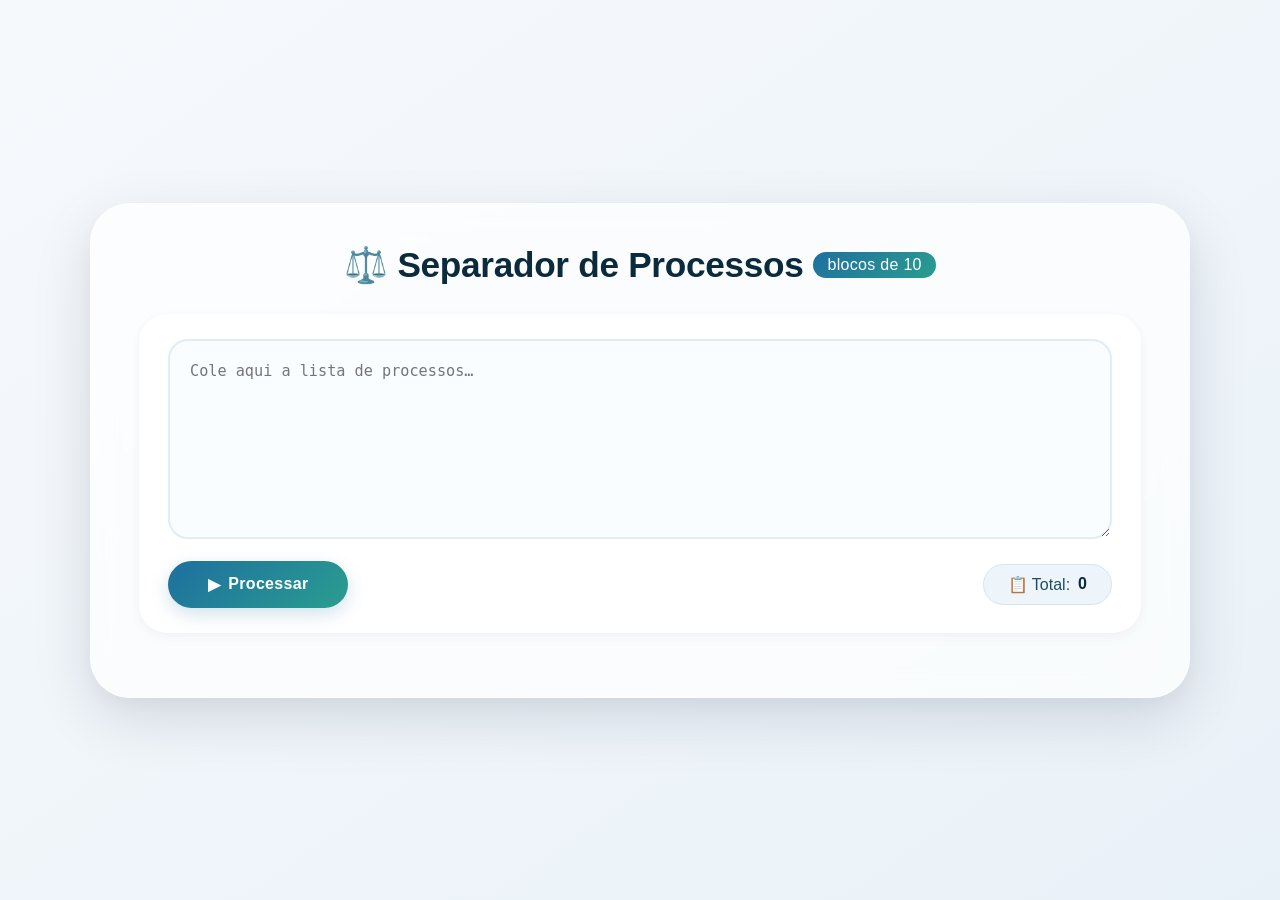
==== blocos10.html @ b1be40ea "Create blocos10.html" ====
<!DOCTYPE html>
<html lang="pt-BR">
<head>
    <meta charset="UTF-8" />
    <meta name="viewport" content="width=device-width, initial-scale=1.0"/>
    <title>Separador de Processos em Blocos de 10</title>

    <style>
        * {
            margin: 0;
            padding: 0;
            box-sizing: border-box;
        }

        body {
            font-family: 'Segoe UI', Tahoma, Geneva, Verdana, sans-serif;
            min-height: 100vh;
            background: linear-gradient(145deg, #f6f9fc 0%, #e9f1f8 100%);
            display: flex;
            justify-content: center;
            align-items: center;
            padding: 24px;
        }

        .container {
            max-width: 1100px;
            width: 100%;
            background: rgba(255, 255, 255, 0.7);
            backdrop-filter: blur(12px);
            -webkit-backdrop-filter: blur(12px);
            border-radius: 40px;
            padding: 40px 48px;
            box-shadow: 0 20px 60px rgba(0, 20, 40, 0.12), 0 8px 24px rgba(0, 0, 0, 0.04);
            border: 1px solid rgba(255, 255, 255, 0.5);
            transition: all 0.2s ease;
        }

        h1 {
            font-size: 2.2rem;
            font-weight: 600;
            letter-spacing: -0.3px;
            color: #0b2a3b;
            text-align: center;
            margin-bottom: 28px;
            display: flex;
            align-items: center;
            justify-content: center;
            gap: 10px;
            flex-wrap: wrap;
        }

        h1 span {
            background: linear-gradient(135deg, #1e6f9f, #2a9d8f);
            padding: 4px 14px;
            border-radius: 40px;
            font-size: 1rem;
            font-weight: 500;
            color: white;
            letter-spacing: 0.3px;
        }

        .card {
            background: white;
            border-radius: 28px;
            padding: 24px 28px;
            box-shadow: 0 6px 18px rgba(0, 0, 0, 0.02), 0 2px 8px rgba(0, 20, 30, 0.04);
            margin-bottom: 24px;
            border: 1px solid rgba(255, 255, 255, 0.8);
            transition: 0.25s ease;
        }

        .card:hover {
            box-shadow: 0 12px 32px rgba(0, 30, 50, 0.08);
        }

        textarea {
            width: 100%;
            height: 200px;
            padding: 18px 20px;
            font-size: 0.95rem;
            font-family: 'Segoe UI', 'Monaco', monospace;
            border: 2px solid #e2ecf5;
            border-radius: 20px;
            background: #fafdff;
            resize: vertical;
            transition: 0.2s;
            color: #12344a;
            line-height: 1.6;
        }

        textarea:focus {
            outline: none;
            border-color: #2a9d8f;
            box-shadow: 0 0 0 5px rgba(42, 157, 143, 0.15);
            background: white;
        }

        .toolbar {
            display: flex;
            flex-wrap: wrap;
            align-items: center;
            justify-content: space-between;
            margin-top: 18px;
            gap: 12px;
        }

        .btn-primary {
            background: linear-gradient(135deg, #1e6f9f, #2a9d8f);
            border: none;
            padding: 14px 40px;
            border-radius: 60px;
            color: white;
            font-weight: 600;
            font-size: 1rem;
            letter-spacing: 0.3px;
            cursor: pointer;
            transition: 0.2s ease;
            box-shadow: 0 6px 18px rgba(30, 111, 159, 0.2);
            display: inline-flex;
            align-items: center;
            gap: 8px;
        }

        .btn-primary:hover {
            transform: scale(1.02);
            box-shadow: 0 10px 28px rgba(30, 111, 159, 0.3);
            background: linear-gradient(135deg, #1b6290, #238b7e);
        }

        .btn-primary:active {
            transform: scale(0.97);
        }

        .total-badge {
            background: #eef5fa;
            padding: 10px 24px;
            border-radius: 60px;
            font-weight: 500;
            color: #1e4d66;
            font-size: 1rem;
            border: 1px solid #d6e4ef;
            backdrop-filter: blur(4px);
            display: inline-flex;
            align-items: center;
            gap: 8px;
        }

        .total-badge strong {
            font-weight: 700;
            color: #0b2a3b;
        }

        .bloco-grid {
            display: flex;
            flex-direction: column;
            gap: 18px;
            margin-top: 8px;
        }

        .bloco {
            background: white;
            border-radius: 24px;
            padding: 18px 24px 22px;
            border: 1px solid #e3edf6;
            box-shadow: 0 4px 12px rgba(0, 0, 0, 0.02);
            transition: 0.2s;
            animation: fadeSlide 0.3s ease both;
        }

        .bloco:hover {
            border-color: #b6d2e8;
            box-shadow: 0 8px 24px rgba(0, 30, 50, 0.06);
        }

        .bloco-header {
            display: flex;
            flex-wrap: wrap;
            align-items: center;
            justify-content: space-between;
            margin-bottom: 12px;
            gap: 10px;
        }

        .bloco-titulo {
            font-weight: 600;
            font-size: 1.1rem;
            color: #1e4d66;
            background: #e7f0f8;
            padding: 4px 18px;
            border-radius: 60px;
            letter-spacing: -0.1px;
            display: inline-block;
        }

        .btn-copy {
            background: transparent;
            border: 1.5px solid #c7dae9;
            padding: 8px 22px;
            border-radius: 60px;
            font-weight: 500;
            font-size: 0.85rem;
            color: #1e5b7a;
            cursor: pointer;
            transition: 0.15s;
            display: inline-flex;
            align-items: center;
            gap: 6px;
            background: #f8fcff;
        }

        .btn-copy:hover {
            background: #1e6f9f;
            border-color: #1e6f9f;
            color: white;
            box-shadow: 0 4px 12px rgba(30, 111, 159, 0.25);
        }

        .btn-copy:active {
            transform: scale(0.94);
        }

        .resultado {
            font-family: 'SF Mono', 'Fira Code', 'Consolas', monospace;
            font-size: 0.92rem;
            background: #f7faff;
            padding: 16px 20px;
            border-radius: 18px;
            border: 1px solid #e6eff7;
            word-break: break-all;
            line-height: 1.7;
            color: #12344a;
            margin-top: 4px;
            transition: 0.2s;
        }

        .resultado:hover {
            background: #f4fafe;
            border-color: #cfe0ed;
        }

        /* toast de copiado */
        .toast {
            position: fixed;
            bottom: 30px;
            left: 50%;
            transform: translateX(-50%) translateY(100px);
            background: #0b2a3b;
            color: #f0f9ff;
            padding: 14px 32px;
            border-radius: 60px;
            font-weight: 500;
            font-size: 0.95rem;
            box-shadow: 0 12px 40px rgba(0, 0, 0, 0.2);
            opacity: 0;
            transition: 0.3s cubic-bezier(0.22, 1, 0.36, 1);
            pointer-events: none;
            backdrop-filter: blur(6px);
            border: 1px solid rgba(255, 255, 255, 0.08);
        }

        .toast.show {
            opacity: 1;
            transform: translateX(-50%) translateY(0);
        }

        @keyframes fadeSlide {
            0% {
                opacity: 0;
                transform: translateY(10px);
            }
            100% {
                opacity: 1;
                transform: translateY(0);
            }
        }

        /* responsivo */
        @media (max-width: 640px) {
            .container {
                padding: 20px 16px;
            }
            h1 {
                font-size: 1.6rem;
            }
            .toolbar {
                flex-direction: column;
                align-items: stretch;
            }
            .btn-primary {
                justify-content: center;
            }
            .bloco-header {
                flex-direction: column;
                align-items: flex-start;
            }
            .resultado {
                font-size: 0.8rem;
                padding: 14px;
            }
        }
    </style>
</head>
<body>

<div class="container">

    <h1>
        ⚖️ Separador de Processos
        <span>blocos de 10</span>
    </h1>

    <div class="card">
        <textarea id="entrada" placeholder="Cole aqui a lista de processos…"></textarea>

        <div class="toolbar">
            <button class="btn-primary" onclick="processar()">
                <span>▶</span> Processar
            </button>
            <div class="total-badge" id="total">
                📋 Total: <strong id="contador">0</strong>
            </div>
        </div>
    </div>

    <div id="saida" class="bloco-grid"></div>

</div>

<!-- toast -->
<div id="toast" class="toast">✅ Copiado!</div>

<script>
    function processar() {
        const entrada = document.getElementById("entrada");
        const texto = entrada.value;

        const regex = /\d\.\d{4}\.\d{2}\.\d{3}\-\d\/\d{3}|\d\.\d{4}\.\d{2}\.\d{3}\.\d-\d\/\d{3}|\d\.\d{4}\.\d{2}\.\d{3}\.\d{3}\-\d\/\d{3}/g;

        let processos = texto.match(regex) || [];

        const contador = document.getElementById("contador");
        contador.textContent = processos.length;

        const saida = document.getElementById("saida");
        let html = "";

        for (let i = 0; i < processos.length; i += 10) {
            const bloco = processos.slice(i, i + 10).join(";");
            const numero = Math.floor(i / 10) + 1;
            const blocoEscapado = bloco.replace(/`/g, '\\`').replace(/\$/g, '\\$');

            html += `
                <div class="bloco">
                    <div class="bloco-header">
                        <span class="bloco-titulo">📌 Bloco ${numero}</span>
                        <button class="btn-copy" onclick="copiar('${blocoEscapado}')">
                            📋 Copiar
                        </button>
                    </div>
                    <div class="resultado">${bloco}</div>
                </div>
            `;
        }

        saida.innerHTML = html || `<p style="padding: 24px; text-align: center; color: #5a7e97;">Nenhum processo encontrado.</p>`;
    }

    function copiar(texto) {
        navigator.clipboard.writeText(texto).then(() => {
            const toast = document.getElementById("toast");
            toast.classList.add("show");
            clearTimeout(window._toastTimer);
            window._toastTimer = setTimeout(() => {
                toast.classList.remove("show");
            }, 2000);
        }).catch(() => {
            // fallback
            const area = document.createElement("textarea");
            area.value = texto;
            document.body.appendChild(area);
            area.select();
            document.execCommand("copy");
            document.body.removeChild(area);

            const toast = document.getElementById("toast");
            toast.classList.add("show");
            clearTimeout(window._toastTimer);
            window._toastTimer = setTimeout(() => {
                toast.classList.remove("show");
            }, 2000);
        });
    }

    // Opcional: processar ao colar com Ctrl+Enter
    document.getElementById("entrada").addEventListener("keydown", function(e) {
        if ((e.ctrlKey || e.metaKey) && e.key === "Enter") {
            processar();
        }
    });
</script>

</body>
</html>
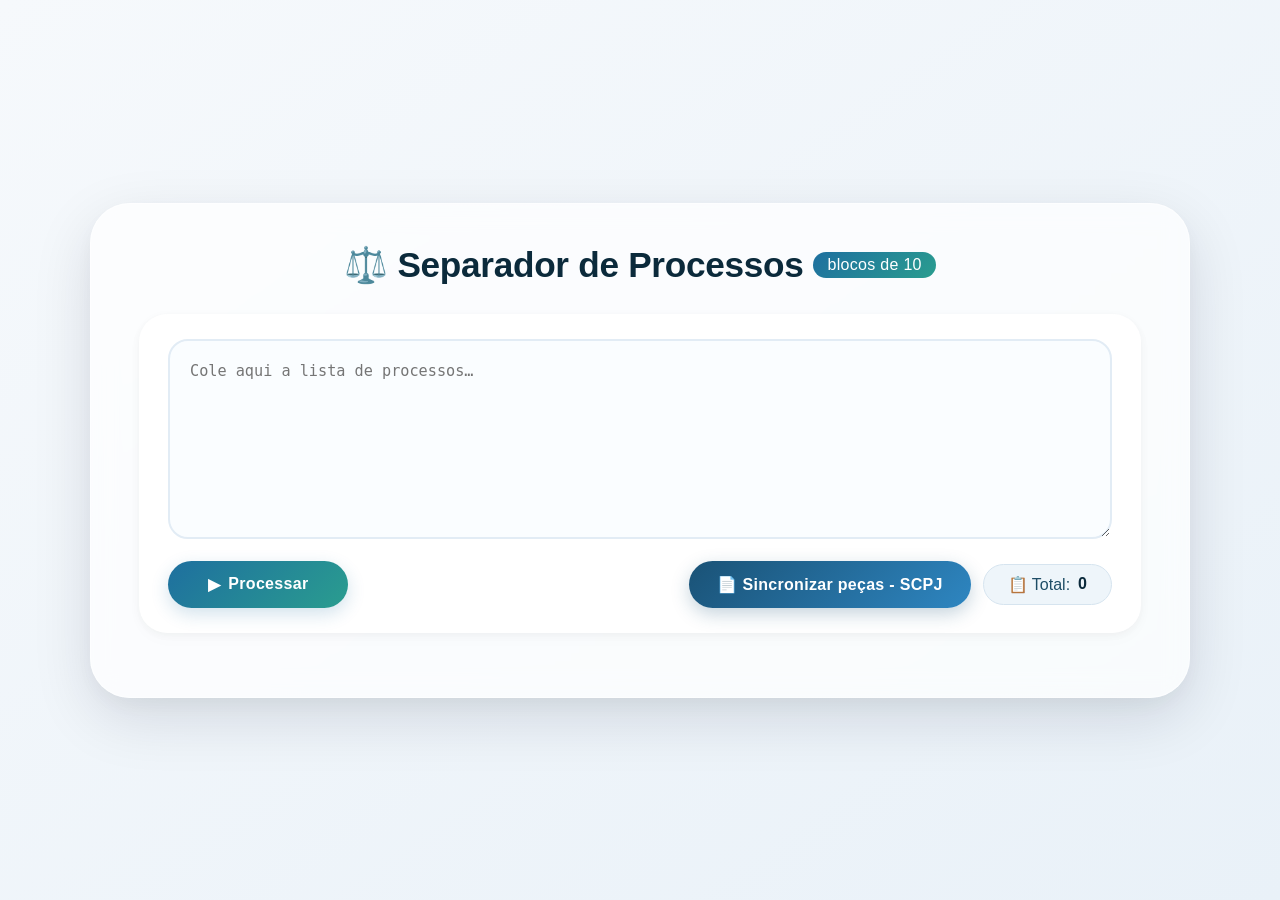
==== commit 1621f29e: "Update blocos10.html" ====
--- a/blocos10.html
+++ b/blocos10.html
@@ -131,6 +131,34 @@
             transform: scale(0.97);
         }
 
+        .btn-mpmg {
+            background: linear-gradient(135deg, #1a5276, #2e86c1);
+            border: none;
+            padding: 14px 28px;
+            border-radius: 60px;
+            color: white;
+            font-weight: 600;
+            font-size: 1rem;
+            letter-spacing: 0.3px;
+            cursor: pointer;
+            transition: 0.2s ease;
+            box-shadow: 0 6px 18px rgba(26, 82, 118, 0.25);
+            display: inline-flex;
+            align-items: center;
+            gap: 8px;
+            text-decoration: none;
+        }
+
+        .btn-mpmg:hover {
+            transform: scale(1.02);
+            box-shadow: 0 10px 28px rgba(26, 82, 118, 0.35);
+            background: linear-gradient(135deg, #154360, #2471a3);
+        }
+
+        .btn-mpmg:active {
+            transform: scale(0.97);
+        }
+
         .total-badge {
             background: #eef5fa;
             padding: 10px 24px;
@@ -238,6 +266,13 @@
             border-color: #cfe0ed;
         }
 
+        .toolbar-right {
+            display: flex;
+            flex-wrap: wrap;
+            align-items: center;
+            gap: 12px;
+        }
+
         /* toast de copiado */
         .toast {
             position: fixed;
@@ -286,8 +321,13 @@
                 flex-direction: column;
                 align-items: stretch;
             }
-            .btn-primary {
+            .toolbar-right {
+                flex-direction: column;
+                width: 100%;
+            }
+            .btn-primary, .btn-mpmg {
                 justify-content: center;
+                width: 100%;
             }
             .bloco-header {
                 flex-direction: column;
@@ -296,6 +336,9 @@
             .resultado {
                 font-size: 0.8rem;
                 padding: 14px;
+            }
+            .total-badge {
+                justify-content: center;
             }
         }
     </style>
@@ -316,8 +359,13 @@
             <button class="btn-primary" onclick="processar()">
                 <span>▶</span> Processar
             </button>
-            <div class="total-badge" id="total">
-                📋 Total: <strong id="contador">0</strong>
+            <div class="toolbar-right">
+                <a class="btn-mpmg" href="https://aplicacao.mpmg.mp.br/scpj/f/t/gedoc/atualizarpecasman" target="_blank">
+                    📄 Sincronizar peças - SCPJ
+                </a>
+                <div class="total-badge" id="total">
+                    📋 Total: <strong id="contador">0</strong>
+                </div>
             </div>
         </div>
     </div>
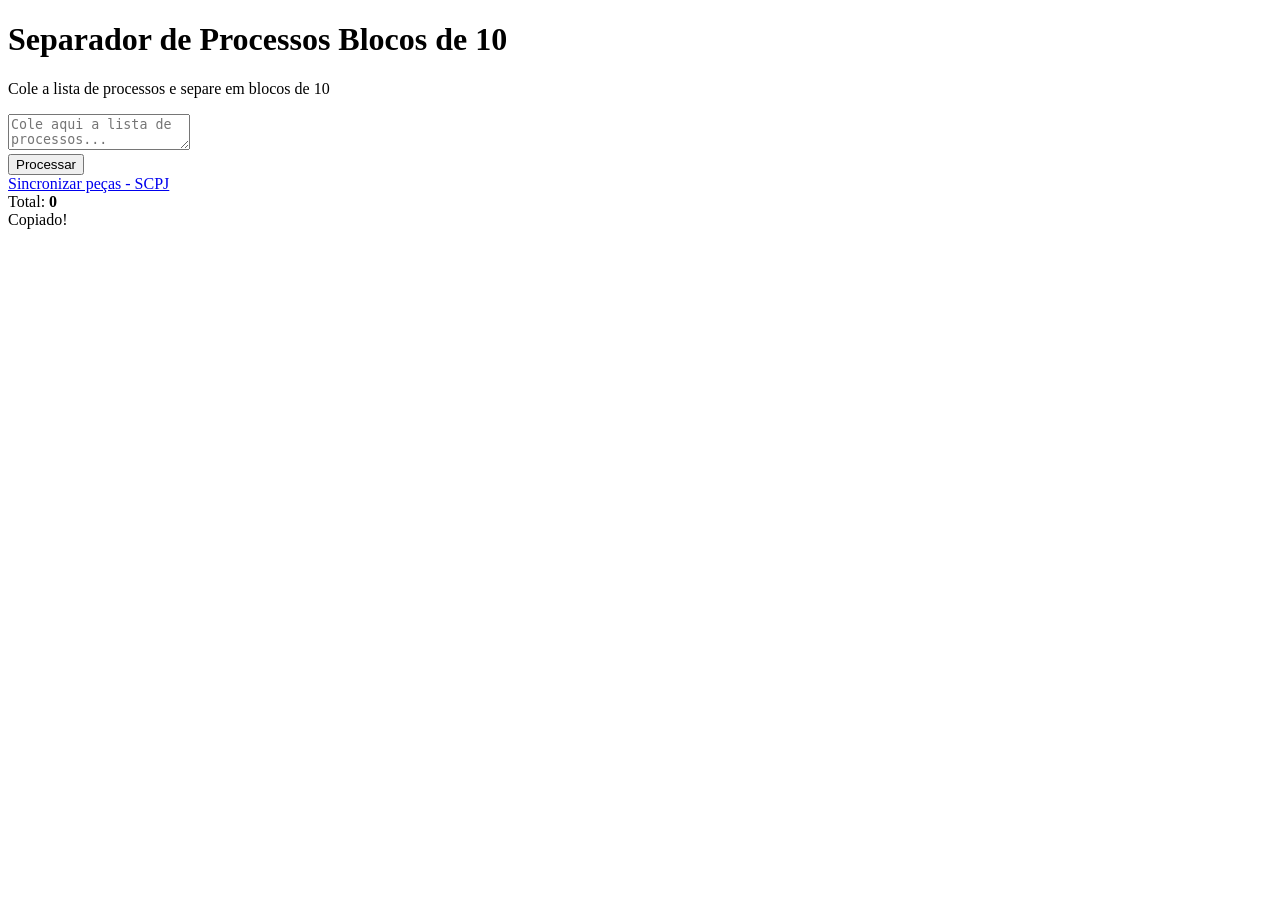
==== commit 57a3f096: "Update blocos10.html" ====
--- a/blocos10.html
+++ b/blocos10.html
@@ -4,367 +4,30 @@
     <meta charset="UTF-8" />
     <meta name="viewport" content="width=device-width, initial-scale=1.0"/>
     <title>Separador de Processos em Blocos de 10</title>
-
-    <style>
-        * {
-            margin: 0;
-            padding: 0;
-            box-sizing: border-box;
-        }
-
-        body {
-            font-family: 'Segoe UI', Tahoma, Geneva, Verdana, sans-serif;
-            min-height: 100vh;
-            background: linear-gradient(145deg, #f6f9fc 0%, #e9f1f8 100%);
-            display: flex;
-            justify-content: center;
-            align-items: center;
-            padding: 24px;
-        }
-
-        .container {
-            max-width: 1100px;
-            width: 100%;
-            background: rgba(255, 255, 255, 0.7);
-            backdrop-filter: blur(12px);
-            -webkit-backdrop-filter: blur(12px);
-            border-radius: 40px;
-            padding: 40px 48px;
-            box-shadow: 0 20px 60px rgba(0, 20, 40, 0.12), 0 8px 24px rgba(0, 0, 0, 0.04);
-            border: 1px solid rgba(255, 255, 255, 0.5);
-            transition: all 0.2s ease;
-        }
-
-        h1 {
-            font-size: 2.2rem;
-            font-weight: 600;
-            letter-spacing: -0.3px;
-            color: #0b2a3b;
-            text-align: center;
-            margin-bottom: 28px;
-            display: flex;
-            align-items: center;
-            justify-content: center;
-            gap: 10px;
-            flex-wrap: wrap;
-        }
-
-        h1 span {
-            background: linear-gradient(135deg, #1e6f9f, #2a9d8f);
-            padding: 4px 14px;
-            border-radius: 40px;
-            font-size: 1rem;
-            font-weight: 500;
-            color: white;
-            letter-spacing: 0.3px;
-        }
-
-        .card {
-            background: white;
-            border-radius: 28px;
-            padding: 24px 28px;
-            box-shadow: 0 6px 18px rgba(0, 0, 0, 0.02), 0 2px 8px rgba(0, 20, 30, 0.04);
-            margin-bottom: 24px;
-            border: 1px solid rgba(255, 255, 255, 0.8);
-            transition: 0.25s ease;
-        }
-
-        .card:hover {
-            box-shadow: 0 12px 32px rgba(0, 30, 50, 0.08);
-        }
-
-        textarea {
-            width: 100%;
-            height: 200px;
-            padding: 18px 20px;
-            font-size: 0.95rem;
-            font-family: 'Segoe UI', 'Monaco', monospace;
-            border: 2px solid #e2ecf5;
-            border-radius: 20px;
-            background: #fafdff;
-            resize: vertical;
-            transition: 0.2s;
-            color: #12344a;
-            line-height: 1.6;
-        }
-
-        textarea:focus {
-            outline: none;
-            border-color: #2a9d8f;
-            box-shadow: 0 0 0 5px rgba(42, 157, 143, 0.15);
-            background: white;
-        }
-
-        .toolbar {
-            display: flex;
-            flex-wrap: wrap;
-            align-items: center;
-            justify-content: space-between;
-            margin-top: 18px;
-            gap: 12px;
-        }
-
-        .btn-primary {
-            background: linear-gradient(135deg, #1e6f9f, #2a9d8f);
-            border: none;
-            padding: 14px 40px;
-            border-radius: 60px;
-            color: white;
-            font-weight: 600;
-            font-size: 1rem;
-            letter-spacing: 0.3px;
-            cursor: pointer;
-            transition: 0.2s ease;
-            box-shadow: 0 6px 18px rgba(30, 111, 159, 0.2);
-            display: inline-flex;
-            align-items: center;
-            gap: 8px;
-        }
-
-        .btn-primary:hover {
-            transform: scale(1.02);
-            box-shadow: 0 10px 28px rgba(30, 111, 159, 0.3);
-            background: linear-gradient(135deg, #1b6290, #238b7e);
-        }
-
-        .btn-primary:active {
-            transform: scale(0.97);
-        }
-
-        .btn-mpmg {
-            background: linear-gradient(135deg, #1a5276, #2e86c1);
-            border: none;
-            padding: 14px 28px;
-            border-radius: 60px;
-            color: white;
-            font-weight: 600;
-            font-size: 1rem;
-            letter-spacing: 0.3px;
-            cursor: pointer;
-            transition: 0.2s ease;
-            box-shadow: 0 6px 18px rgba(26, 82, 118, 0.25);
-            display: inline-flex;
-            align-items: center;
-            gap: 8px;
-            text-decoration: none;
-        }
-
-        .btn-mpmg:hover {
-            transform: scale(1.02);
-            box-shadow: 0 10px 28px rgba(26, 82, 118, 0.35);
-            background: linear-gradient(135deg, #154360, #2471a3);
-        }
-
-        .btn-mpmg:active {
-            transform: scale(0.97);
-        }
-
-        .total-badge {
-            background: #eef5fa;
-            padding: 10px 24px;
-            border-radius: 60px;
-            font-weight: 500;
-            color: #1e4d66;
-            font-size: 1rem;
-            border: 1px solid #d6e4ef;
-            backdrop-filter: blur(4px);
-            display: inline-flex;
-            align-items: center;
-            gap: 8px;
-        }
-
-        .total-badge strong {
-            font-weight: 700;
-            color: #0b2a3b;
-        }
-
-        .bloco-grid {
-            display: flex;
-            flex-direction: column;
-            gap: 18px;
-            margin-top: 8px;
-        }
-
-        .bloco {
-            background: white;
-            border-radius: 24px;
-            padding: 18px 24px 22px;
-            border: 1px solid #e3edf6;
-            box-shadow: 0 4px 12px rgba(0, 0, 0, 0.02);
-            transition: 0.2s;
-            animation: fadeSlide 0.3s ease both;
-        }
-
-        .bloco:hover {
-            border-color: #b6d2e8;
-            box-shadow: 0 8px 24px rgba(0, 30, 50, 0.06);
-        }
-
-        .bloco-header {
-            display: flex;
-            flex-wrap: wrap;
-            align-items: center;
-            justify-content: space-between;
-            margin-bottom: 12px;
-            gap: 10px;
-        }
-
-        .bloco-titulo {
-            font-weight: 600;
-            font-size: 1.1rem;
-            color: #1e4d66;
-            background: #e7f0f8;
-            padding: 4px 18px;
-            border-radius: 60px;
-            letter-spacing: -0.1px;
-            display: inline-block;
-        }
-
-        .btn-copy {
-            background: transparent;
-            border: 1.5px solid #c7dae9;
-            padding: 8px 22px;
-            border-radius: 60px;
-            font-weight: 500;
-            font-size: 0.85rem;
-            color: #1e5b7a;
-            cursor: pointer;
-            transition: 0.15s;
-            display: inline-flex;
-            align-items: center;
-            gap: 6px;
-            background: #f8fcff;
-        }
-
-        .btn-copy:hover {
-            background: #1e6f9f;
-            border-color: #1e6f9f;
-            color: white;
-            box-shadow: 0 4px 12px rgba(30, 111, 159, 0.25);
-        }
-
-        .btn-copy:active {
-            transform: scale(0.94);
-        }
-
-        .resultado {
-            font-family: 'SF Mono', 'Fira Code', 'Consolas', monospace;
-            font-size: 0.92rem;
-            background: #f7faff;
-            padding: 16px 20px;
-            border-radius: 18px;
-            border: 1px solid #e6eff7;
-            word-break: break-all;
-            line-height: 1.7;
-            color: #12344a;
-            margin-top: 4px;
-            transition: 0.2s;
-        }
-
-        .resultado:hover {
-            background: #f4fafe;
-            border-color: #cfe0ed;
-        }
-
-        .toolbar-right {
-            display: flex;
-            flex-wrap: wrap;
-            align-items: center;
-            gap: 12px;
-        }
-
-        /* toast de copiado */
-        .toast {
-            position: fixed;
-            bottom: 30px;
-            left: 50%;
-            transform: translateX(-50%) translateY(100px);
-            background: #0b2a3b;
-            color: #f0f9ff;
-            padding: 14px 32px;
-            border-radius: 60px;
-            font-weight: 500;
-            font-size: 0.95rem;
-            box-shadow: 0 12px 40px rgba(0, 0, 0, 0.2);
-            opacity: 0;
-            transition: 0.3s cubic-bezier(0.22, 1, 0.36, 1);
-            pointer-events: none;
-            backdrop-filter: blur(6px);
-            border: 1px solid rgba(255, 255, 255, 0.08);
-        }
-
-        .toast.show {
-            opacity: 1;
-            transform: translateX(-50%) translateY(0);
-        }
-
-        @keyframes fadeSlide {
-            0% {
-                opacity: 0;
-                transform: translateY(10px);
-            }
-            100% {
-                opacity: 1;
-                transform: translateY(0);
-            }
-        }
-
-        /* responsivo */
-        @media (max-width: 640px) {
-            .container {
-                padding: 20px 16px;
-            }
-            h1 {
-                font-size: 1.6rem;
-            }
-            .toolbar {
-                flex-direction: column;
-                align-items: stretch;
-            }
-            .toolbar-right {
-                flex-direction: column;
-                width: 100%;
-            }
-            .btn-primary, .btn-mpmg {
-                justify-content: center;
-                width: 100%;
-            }
-            .bloco-header {
-                flex-direction: column;
-                align-items: flex-start;
-            }
-            .resultado {
-                font-size: 0.8rem;
-                padding: 14px;
-            }
-            .total-badge {
-                justify-content: center;
-            }
-        }
-    </style>
+    <link rel="stylesheet" href="estilos-blocos.css">
 </head>
 <body>
 
 <div class="container">
 
-    <h1>
-        ⚖️ Separador de Processos
-        <span>blocos de 10</span>
-    </h1>
+    <header>
+        <h1>Separador de Processos <span class="badge">Blocos de 10</span></h1>
+        <p class="subtitulo">Cole a lista de processos e separe em blocos de 10</p>
+    </header>
 
-    <div class="card">
-        <textarea id="entrada" placeholder="Cole aqui a lista de processos…"></textarea>
+    <div class="card-input">
+        <textarea id="entrada" placeholder="Cole aqui a lista de processos..."></textarea>
 
         <div class="toolbar">
-            <button class="btn-primary" onclick="processar()">
-                <span>▶</span> Processar
+            <button class="btn-principal" onclick="processar()">
+                Processar
             </button>
             <div class="toolbar-right">
-                <a class="btn-mpmg" href="https://aplicacao.mpmg.mp.br/scpj/f/t/gedoc/atualizarpecasman" target="_blank">
-                    📄 Sincronizar peças - SCPJ
+                <a class="btn-secundario" href="https://aplicacao.mpmg.mp.br/scpj/f/t/gedoc/atualizarpecasman" target="_blank">
+                    Sincronizar peças - SCPJ
                 </a>
-                <div class="total-badge" id="total">
-                    📋 Total: <strong id="contador">0</strong>
+                <div class="total-badge">
+                    Total: <strong id="contador">0</strong>
                 </div>
             </div>
         </div>
@@ -374,8 +37,7 @@
 
 </div>
 
-<!-- toast -->
-<div id="toast" class="toast">✅ Copiado!</div>
+<div id="toast" class="toast">Copiado!</div>
 
 <script>
     function processar() {
@@ -386,8 +48,7 @@
 
         let processos = texto.match(regex) || [];
 
-        const contador = document.getElementById("contador");
-        contador.textContent = processos.length;
+        document.getElementById("contador").textContent = processos.length;
 
         const saida = document.getElementById("saida");
         let html = "";
@@ -400,9 +61,9 @@
             html += `
                 <div class="bloco">
                     <div class="bloco-header">
-                        <span class="bloco-titulo">📌 Bloco ${numero}</span>
+                        <span class="bloco-titulo">Bloco ${numero}</span>
                         <button class="btn-copy" onclick="copiar('${blocoEscapado}')">
-                            📋 Copiar
+                            Copiar
                         </button>
                     </div>
                     <div class="resultado">${bloco}</div>
@@ -410,40 +71,30 @@
             `;
         }
 
-        saida.innerHTML = html || `<p style="padding: 24px; text-align: center; color: #5a7e97;">Nenhum processo encontrado.</p>`;
+        saida.innerHTML = html || `<p class="vazio">Nenhum processo encontrado.</p>`;
     }
 
     function copiar(texto) {
-        navigator.clipboard.writeText(texto).then(() => {
-            const toast = document.getElementById("toast");
-            toast.classList.add("show");
-            clearTimeout(window._toastTimer);
-            window._toastTimer = setTimeout(() => {
-                toast.classList.remove("show");
-            }, 2000);
-        }).catch(() => {
-            // fallback
+        navigator.clipboard.writeText(texto).then(mostrarToast).catch(() => {
             const area = document.createElement("textarea");
             area.value = texto;
             document.body.appendChild(area);
             area.select();
             document.execCommand("copy");
             document.body.removeChild(area);
-
-            const toast = document.getElementById("toast");
-            toast.classList.add("show");
-            clearTimeout(window._toastTimer);
-            window._toastTimer = setTimeout(() => {
-                toast.classList.remove("show");
-            }, 2000);
+            mostrarToast();
         });
     }
 
-    // Opcional: processar ao colar com Ctrl+Enter
+    function mostrarToast() {
+        const toast = document.getElementById("toast");
+        toast.classList.add("show");
+        clearTimeout(window._toastTimer);
+        window._toastTimer = setTimeout(() => toast.classList.remove("show"), 2000);
+    }
+
     document.getElementById("entrada").addEventListener("keydown", function(e) {
-        if ((e.ctrlKey || e.metaKey) && e.key === "Enter") {
-            processar();
-        }
+        if ((e.ctrlKey || e.metaKey) && e.key === "Enter") processar();
     });
 </script>
 
